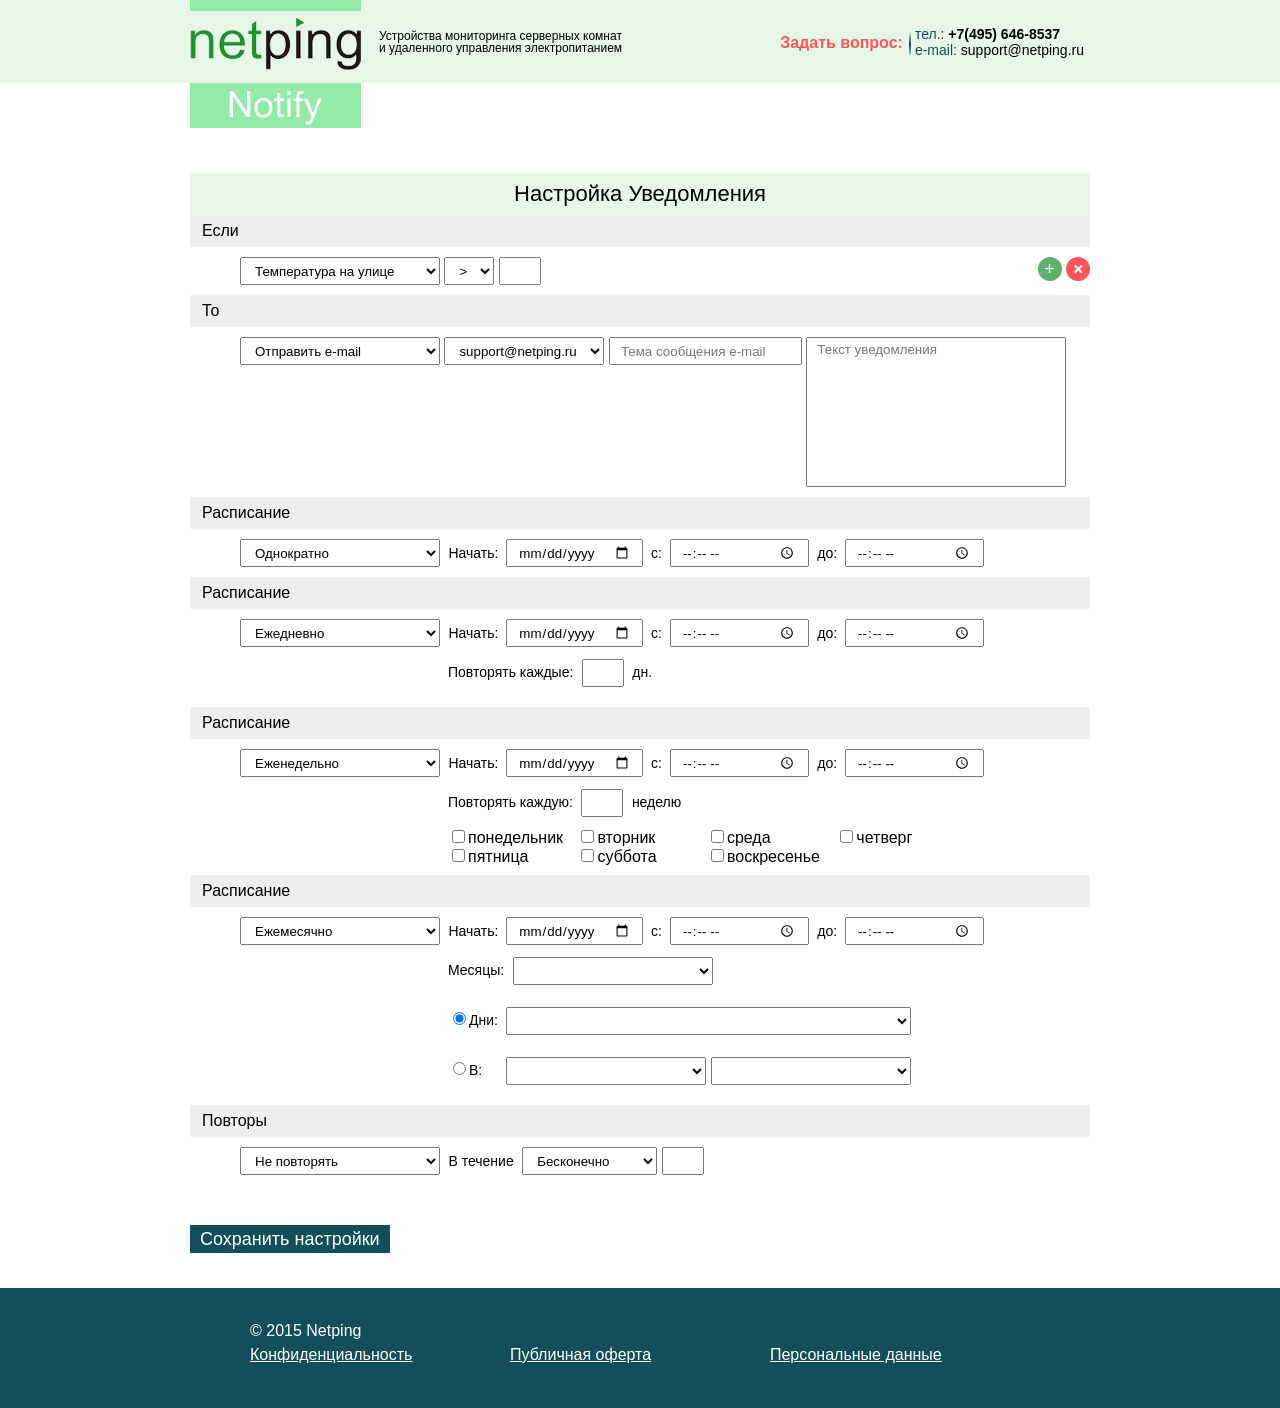
==== notifications.html @ 861a2285 "Layout Сверстать дизайн сервиса" ====
﻿<!DOCTYPE html>
<html lang="en" xmlns="http://www.w3.org/1999/xhtml">
<head>
    <meta charset="utf-8" />
    <title>Netping Notify</title>
    <script src="http://code.jquery.com/jquery-1.11.3.min.js"></script>
    <link href="css/style.css" rel="stylesheet" />
</head>
<body>
    <div class="wrapper">
        <div class="wrapper-content">
            <div class="header-wrapper">
                <div class="header-content">
                    <div class="logo">
                        <img src="/img/logo.png" />
                    </div>
                    <div class="slogan">
                        Устройства мониторинга серверных комнат<br />
                        и удаленного управления электропитанием
                    </div>
                    <div class="aq">
                        <strong>Задать вопрос:</strong>
                        <div>
                            <a href="tel:74956468537">тел.: <span><em>+7(495) 646-8537</em></span></a>
                            <a href="mailto:support@netping.ru">e-mail: <span>support@netping.ru</span></a>
                        </div>
                    </div>
                </div>
            </div>
            <div class="body-wrapper">
                <div class="body-content">
                    <div class="notification-edit">
                        <h2>Настройка Уведомления</h2>
                        <section>
                            <h3>Если</h3>
                            <select>
                                <option>Температура на улице</option>
                                <option>Температура в шкафу</option>
                                <option>Влажность в шкафу</option>
                            </select>
                            <select>
                                <option>></option>
                                <option>=</option>
                                <option><</option>
                            </select>
                            <input type="text" class="small-input" />
                            <div class="notification-if-actions">
                                <button class="btn btn-add-condition">+</button>
                                <button class="btn btn-remove-condition"></button>
                            </div>
                        </section>
                        <section>
                            <h3>То</h3>
                            <select>
                                <option>Отправить e-mail</option>
                                <option>Отправить SMS</option>
                                <option>Включить сигнализацию</option>
                            </select>
                            <select>
                                <option>support@netping.ru</option>
                                <option>info@netping.ru</option>
                            </select>
                            <input type="text" placeholder="Тема сообщения e-mail" />
                            <textarea placeholder="Текст уведомления"></textarea>
                        </section>
                        <section>
                            <h3>Расписание</h3>
                            <select>
                                <option selected>Однократно</option>
                                <option>Ежедневно</option>
                                <option>Еженедельно</option>
                                <option>Ежемесячно</option>
                            </select>
                            <span>
                                Начать:
                            </span>
                            <input type="date" class="datepicker" />
                            <span>
                                с:
                            </span>
                            <input type="time" class="time" />
                            <span>
                                до:
                            </span>
                            <input type="time" class="time" />
                        </section>
                        <section>
                            <h3>Расписание</h3>
                            <select>
                                <option>Однократно</option>
                                <option selected>Ежедневно</option>
                                <option>Еженедельно</option>
                                <option>Ежемесячно</option>
                            </select>
                            <span>
                                Начать:
                            </span>
                            <input type="date" class="datepicker" />
                            <span>
                                с:
                            </span>
                            <input type="time" class="time" />
                            <span>
                                до:
                            </span>
                            <input type="time" class="time" />
                            <br />
                            <span class="first-in-line">Повторять каждые:</span>
                            <input type="text" class="small-input" />
                            <span>дн.</span>
                        </section>
                        <section>
                            <h3>Расписание</h3>
                            <select>
                                <option>Однократно</option>
                                <option>Ежедневно</option>
                                <option selected>Еженедельно</option>
                                <option>Ежемесячно</option>
                            </select>
                            <span>
                                Начать:
                            </span>
                            <input type="date" class="datepicker" />
                            <span>
                                с:
                            </span>
                            <input type="time" class="time" />
                            <span>
                                до:
                            </span>
                            <input type="time" class="time" />
                            <br />
                            <span class="first-in-line">Повторять каждую:</span>
                            <input type="text" class="small-input" />
                            <span>неделю</span>
                            <div class="first-in-line week-day-checks">
                                <label><input type="checkbox" />понедельник</label>
                                <label><input type="checkbox" />вторник</label>
                                <label><input type="checkbox" />среда</label>
                                <label><input type="checkbox" />четверг</label>
                                <label><input type="checkbox" />пятница</label>
                                <label><input type="checkbox" />суббота</label>
                                <label><input type="checkbox" />воскресенье</label>

                            </div>
                        </section>
                        <section>
                            <h3>Расписание</h3>
                            <select>
                                <option>Однократно</option>
                                <option>Ежедневно</option>
                                <option>Еженедельно</option>
                                <option selected>Ежемесячно</option>
                            </select>
                            <span>
                                Начать:
                            </span>
                            <input type="date" class="datepicker" />
                            <span>
                                с:
                            </span>
                            <input type="time" class="time" />
                            <span>
                                до:
                            </span>
                            <input type="time" class="time" />
                            <br />
                            <span class="first-in-line">Месяцы:</span>
                            <div class="select-box-with-checks">
                                <select></select>
                                <div class="select-content">
                                    <label><input type="checkbox" />Выбрать все месяцы</label>
                                    <label><input type="checkbox" />Январь</label>
                                    <label><input type="checkbox" />Февраль</label>
                                    <label><input type="checkbox" />Март</label>
                                    <label><input type="checkbox" />Апрель</label>
                                    <label><input type="checkbox" />Май</label>
                                    <label><input type="checkbox" />Июнь</label>
                                    <label><input type="checkbox" />Июль</label>
                                    <label><input type="checkbox" />Август</label>
                                    <label><input type="checkbox" />Сентябрь</label>
                                    <label><input type="checkbox" />Октябрь</label>
                                    <label><input type="checkbox" />Ноябрь</label>
                                    <label><input type="checkbox" />Декабрь</label>
                                </div>
                            </div>
                            <br />
                            <span class="first-in-line"><label><input type="radio" checked name="schedule-type" />Дни:</label></span>
                            <div tabindex="0" class="select-box-with-checks wide">
                                <select></select>
                                <div class="select-content select-content-inline">
                                    <div>
                                        <label><input type="checkbox" />1</label>
                                        <label><input type="checkbox" />2</label>
                                        <label><input type="checkbox" />3</label>
                                        <label><input type="checkbox" />4</label>
                                        <label><input type="checkbox" />5</label>
                                    </div>
                                    <div>
                                        <label><input type="checkbox" />6</label>
                                        <label><input type="checkbox" />7</label>
                                        <label><input type="checkbox" />8</label>
                                        <label><input type="checkbox" />9</label>
                                        <label><input type="checkbox" />10</label>
                                    </div>
                                    <div>
                                        <label><input type="checkbox" />11</label>
                                        <label><input type="checkbox" />12</label>
                                        <label><input type="checkbox" />13</label>
                                        <label><input type="checkbox" />14</label>
                                        <label><input type="checkbox" />15</label>
                                    </div>
                                    <div>
                                        <label><input type="checkbox" />16</label>
                                        <label><input type="checkbox" />17</label>
                                        <label><input type="checkbox" />18</label>
                                        <label><input type="checkbox" />19</label>
                                        <label><input type="checkbox" />20</label>
                                    </div>
                                    <div>

                                        <label><input type="checkbox" />21</label>
                                        <label><input type="checkbox" />22</label>
                                        <label><input type="checkbox" />23</label>
                                        <label><input type="checkbox" />24</label>
                                        <label><input type="checkbox" />25</label>
                                    </div>
                                    <div>
                                        <label><input type="checkbox" />26</label>
                                        <label><input type="checkbox" />27</label>
                                        <label><input type="checkbox" />28</label>
                                        <label><input type="checkbox" />29</label>
                                        <label><input type="checkbox" />30</label>
                                    </div>
                                    <div>
                                        <label><input type="checkbox" />31</label>
                                        <label><input type="checkbox" />послед.</label>
                                    </div>
                                </div>
                            </div>
                            <br />
                            <span class="first-in-line"><label><input type="radio" name="schedule-type" />В:</label></span>
                            <div class="select-box-with-checks">
                                <select></select>
                                <div class="select-content">
                                    <label><input type="checkbox" />1</label>
                                    <label><input type="checkbox" />2</label>
                                    <label><input type="checkbox" />3</label>
                                    <label><input type="checkbox" />4</label>
                                    <label><input type="checkbox" />Посл.</label>
                                </div>
                            </div>
                            <div class="select-box-with-checks">
                                <select></select>
                                <div class="select-content">
                                    <label><input type="checkbox" />Выбрать все дни</label>
                                    <label><input type="checkbox" />понедельник</label>
                                    <label><input type="checkbox" />вторник</label>
                                    <label><input type="checkbox" />среда</label>
                                    <label><input type="checkbox" />четверг</label>
                                    <label><input type="checkbox" />пятница</label>
                                    <label><input type="checkbox" />суббота</label>
                                    <label><input type="checkbox" />воскресенье</label>
                                </div>
                            </div>
                        </section>
                        <section>
                            <h3>Повторы</h3>
                            <select>
                                <option>Не повторять</option>
                                <option>Каждые 5 минут</option>
                                <option>Каждые 10 минут</option>
                                <option>Каждые 30 минут</option>
                                <option>Каждые час</option>
                                <option>Свой интервал</option>
                            </select>
                            <span>В течение</span>
                            <select>
                                <option>Бесконечно</option>
                                <option>15 мин.</option>
                                <option>30 мин.</option>
                                <option>1 час</option>
                                <option>12 часов</option>
                                <option>1 день</option>
                                <option>Свой интервал</option>
                            </select>
                            <input type="text" class="small-input" />
                        </section>
                        <div class="actions">
                            <input type="submit" class="btn btn-info" value="Сохранить настройки" />
                        </div>
                    </div>
                </div>
            </div>
            <div class="footer-wrapper">
                <div class="footer-content">
                    <div class="copyright">
                        © 2015 Netping
                    </div>
                    <div class="footer-block"><a href="#">Конфиденциальность</a></div>
                    <div class="footer-block"><a href="#">Публичная оферта</a></div>
                    <div class="footer-block"><a href="#">Персональные данные</a></div>
                </div>
            </div>
        </div>
    </div>
    <script src="js/script.js"></script>
</body>
</html>
---- css/style.css ----
﻿/* http://meyerweb.com/eric/tools/css/reset/ 
   v2.0 | 20110126
   License: none (public domain)
*/

html, body, div, span, applet, object, iframe,
h1, h2, h3, h4, h5, h6, p, blockquote, pre,
a, abbr, acronym, address, big, cite, code,
del, dfn, em, img, ins, kbd, q, s, samp,
small, strike, strong, sub, sup, tt, var,
b, u, i, center,
dl, dt, dd, ol, ul, li,
fieldset, form, label, legend,
table, caption, tbody, tfoot, thead, tr, th, td,
article, aside, canvas, details, embed,
figure, figcaption, footer, header, hgroup,
menu, nav, output, ruby, section, summary,
time, mark, audio, video {
    margin: 0;
    padding: 0;
    border: 0;
    font-size: 100%;
    font: inherit;
    vertical-align: baseline;
}
/* HTML5 display-role reset for older browsers */
article, aside, details, figcaption, figure,
footer, header, hgroup, menu, nav, section {
    display: block;
}

body {
    line-height: 1;
    min-width: 800px;
    max-width: 1920px;
}

ol, ul {
    list-style: none;
}

blockquote, q {
    quotes: none;
}

    blockquote:before, blockquote:after,
    q:before, q:after {
        content: '';
        content: none;
    }

table {
    border-collapse: collapse;
    border-spacing: 0;
}

html, body {
    height: 100%;
    font-family: Arial, Helvetica, sans-serif;
}

.wrapper {
    min-height: 100%;
    position: relative;
}

/*      Header      */
.header-wrapper {
    background: #e6f8e5;
}

.header-content {
    width: 900px;
    margin: 0 auto 90px;
    height: 83px;
}

    .header-content .slogan {
        vertical-align: middle;
        font-size: 12px;
        padding: 30px 0;
        margin-left: 18px;
    }

    .header-content > div {
        float: left;
    }

    .header-content .aq {
        white-space: nowrap;
        float: right;
        padding: 25px 0;
    }

        .header-content .aq strong {
            float: left;
            font-weight: 700;
            color: #fc5658;
            font-size: 16px;
            line-height: 35px;
            margin-right: 6px;
        }

        .header-content .aq div {
            float: left;
        }

            .header-content .aq div:before {
                content: "";
                display: block;
                float: left;
                width: 2px;
                height: 35px;
                background: no-repeat no-repeat center center url('../img/ask-separator.png');
            }


        .header-content .aq a {
            display: block;
            font-size: 14px;
            text-decoration: none;
            color: #144e5a;
            margin: 2px 6px;
        }

            .header-content .aq a em {
                font-weight: 700;
            }

            .header-content .aq a span {
                color: #000;
            }

/*      Body        */
.body-content {
    width: 900px;
    margin: 0 auto;
    padding-bottom: 140px;
}

    .body-content a {
        color: #000;
    }

    .body-content h2 {
        font-size: 16px;
        margin-bottom: 20px;
    }


/*      Footer      */
.footer-wrapper {
    width: 100%;
    background: #144e5a;
    position: absolute;
    bottom: 0;
    left: 0;
}

.footer-content {
    width: 780px;
    height: 50px;
    margin: 35px auto;
    color: #fff;
}

    .footer-content .copyright {
        float: left;
        width: 100%;
        margin-bottom: 8px;
    }

    .footer-content .footer-block {
        float: left;
        width: 33.3333%;
    }

        .footer-content .footer-block a {
            color: #fff;
        }

/*      Common      */
p {
    margin: 8px 0;
}

.btn {
    font-size: 18px;
    border: none;
    background: none;
    padding: 7px 20px;
    text-align: center;
}

    .btn.btn-primary {
        background: #eb6e0e;
        color: #fff;
        font-weight: 400;
    }

    .btn.btn-cancel {
        background: #e5e5e5;
        color: #144e5a;
        font-weight: 400;
    }

    .btn.btn-info {
        background: #144e5a;
        color: #ffffff;
        font-weight: 400;
    }

.overlay {
    position: absolute;
    top: 0;
    left: 0;
    height: 100%;
    width: 100%;
    display: table;
}

    .overlay .overlay-window-wrapper {
        display: table-cell;
        vertical-align: middle;
    }

    .overlay .overlay-window {
        width: 420px;
        margin: 0 auto;
    }

/*      Index       */
.index-wrapper {
    width: 600px;
    margin: 0 auto;
}

.login-form input[type=text], .login-form input[type=email], .login-form input[type=password],
.register-form input[type=text], .register-form input[type=email], .register-form input[type=password] {
    padding: 6px 4px;
    font-size: 12px;
    width: 240px;
    -moz-box-sizing: border-box;
    -webkit-box-sizing: border-box;
    box-sizing: border-box;
}

.register-form input[type=text], .register-form input[type=email], .register-form input[type=password] {
    width: 100%;
}

.body-content .login-form, .register-form {
    float: left;
    font-size: 12px;
}

    .body-content .login-form label, .register-form label {
        display: block;
        padding: 4px 0;
    }

        .body-content .login-form label input, .register-form input {
            display: block;
            margin: 6px 0;
        }

    .body-content .login-form input[type=submit] {
        width: 140px;
    }

.body-content .register {
    float: right;
    font-size: 12px;
}

.register-form {
    background: #e6f8e5;
    width: 100%;
}

    .register-form form {
        padding: 0 35px;
    }

        .register-form form input[type=submit] {
            margin: 25px auto 42px;
        }

    .register-form h2 {
        background: #93ebaa;
        width: 100%;
        display: block;
        text-align: center;
        font-size: 16px;
        padding: 12px 0;
        margin-bottom: 12px;
    }

/*      Sensors     */

.tab-navs ul {
    float: left;
    border-bottom: 1px solid #a0a0a0;
    width: 100%;
}

.clear {
    content: " "; /* Older browser do not support empty content */
    visibility: hidden;
    display: block;
    height: 0;
    clear: both;
}

.tab-navs li {
    float: left;
}

    .tab-navs li:first-child a {
        margin-left: 32px;
    }

    .tab-navs li a {
        float: left;
        text-align: center;
        width: 175px;
        line-height: 38px;
        font-size: 18px;
        text-decoration: none;
        margin-bottom: -1px;
        color: #a0a0a0;
    }

    .tab-navs li.active a {
        border-left: 1px solid #a0a0a0;
        border-top: 1px solid #a0a0a0;
        border-right: 1px solid #a0a0a0;
        background: #fff;
        color: #000;
    }

.tab-content > div {
    display: none;
}

    .tab-content > div.active {
        display: block;
    }

.actions {
    margin: 15px 0;
    text-align: right;
}

    .actions button {
        padding-top: 0;
        padding-bottom: 0;
        line-height: 35px;
    }

    .actions .icon.add-icon:before {
        content: '+';
        font-size: 24px;
        font-weight: 700;
        top: 1px;
        position: relative;
    }


table.sensors-table {
    /* width: 100%; */
    border-collapse: collapse;
    margin: 0 -1px;
}

    table.sensors-table td, table.sensors-table th {
        padding: 12px;
        background: #eeeeee;
        border: 2px solid #fff;
        font-size: 16px;
        vertical-align: middle;
    }

        table.sensors-table td.alert {
            color: #fc5658;
        }

        table.sensors-table th.sorted {
            font-weight: 700;
        }

            table.sensors-table th.sorted.sorted-descending::after {
                content: " ↓";
            }

        table.sensors-table td:empty {
            padding: 1px 0 0;
        }

    table.sensors-table .actions {
        margin: 0;
        white-space: nowrap;
    }

        table.sensors-table .actions .btn {
            font-size: 14px;
            line-height: 22px;
            padding: 0 5px;
            vertical-align: middle;
        }

            table.sensors-table .actions .btn.remove-sensor {
                padding: 0;
                width: 22px;
                height: 22px;
                -moz-border-radius: 50%;
                -webkit-border-radius: 50%;
                border-radius: 50%;
                background: #eb6e0e url('../img/remove-sensor.png') no-repeat no-repeat center center;
                margin-right: 8px;
            }

            table.sensors-table .actions .btn.edit-sensor:before {
                content: "";
                width: 16px;
                height: 16px;
                background-image: url('../img/edit.png');
                display: inline-block;
                vertical-align: middle;
                margin-right: 4px;
            }



/*      Sensor edit     */
.sensor-edit h2 {
    font-size: 22px;
    font-weight: 700;
    margin: 45px 0;
}

.sensor-edit {
}

    .sensor-edit .sensor-parameters {
        width: 620px;
        float: left;
    }

    .sensor-edit .sensor-parameter {
        width: 100%;
        background: #eeeeee;
        height: 60px;
        padding: 0 22px;
        border-top: 1px solid #fff;
        border-bottom: 1px solid #fff;
        -moz-box-sizing: border-box;
        -webkit-box-sizing: border-box;
        box-sizing: border-box;
        vertical-align: middle;
        position: relative;
    }

        .sensor-edit .sensor-parameter .sensor-parameter-name {
            display: table;
            height: 100%;
        }

        .sensor-edit .sensor-parameter span {
            font-size: 16px;
            vertical-align: middle;
            display: table-cell;
        }

        .sensor-edit .sensor-parameter select {
            float: right;
            width: 390px;
            height: 36px;
            padding-left: 12px;
            padding-right: 12px;
            border: 1px solid #ebebeb;
            top: 10px;
            right: 22px;
            /* vertical-align: top; */
            position: absolute;
            font-size: 16px;
        }

    .sensor-edit .sensor-values {
        width: 216px;
        text-align: center;
        float: right;
    }

        .sensor-edit .sensor-values .sensor-parameter-name {
            width: 100%;
            text-align: center;
        }

    .sensor-edit h4 {
        margin-bottom: 10px;
    }

    .sensor-edit .actions {
        margin-top: 25px;
    }

.delete-confirmation {
    border: 1px solid #144e5a;
    padding: 16px;
    width: 350px;
    -moz-box-sizing: border-box;
    -webkit-box-sizing: border-box;
    box-sizing: border-box;
    background: #fff;
    font-size: 18px;
}

    .delete-confirmation h2 {
        font-size: 18px;
        font-weight: 700;
        margin-bottom: 25px;
    }

    .delete-confirmation .actions {
        text-align: center;
        margin-bottom: 0;
        width: 100%;
        margin-top: 50px;
    }

        .delete-confirmation .actions .btn {
            width: 150px;
        }

            .delete-confirmation .actions .btn + .btn {
                margin-left: 16px;
            }

/*      Conditions      */
.notification {
    line-height: 36px;
}

    .notification > div {
        display: block;
        width: 100%;
        margin: 8px 0;
        padding: 0 10px;
        -moz-box-sizing: border-box;
        -webkit-box-sizing: border-box;
        box-sizing: border-box;
    }

        .notification > div:after {
            content: "";
            clear: both;
            display: block;
        }


        .notification > div > div, .notification > div > h3, .notification-schedule-repeat > div > div, .notification-schedule-repeat > div > h3 {
            float: left;
        }

    .notification .notification-value {
        background: #ffffff;
        margin: 10px;
        padding: 0 10px;
    }

        .notification .notification-value + .notification-value {
            margin-left: 0;
        }

    .notification h3:first-child {
        margin-left: 0;
    }

    .notification h3 {
        margin: 0 8px;
        line-height: 56px;
    }

.notification-schedule-repeat > div {
    width: 100%;
}

.notification-condition {
    background: #eeeeee;
}

.notification-then {
    background: #e6f8e5;
}

.notification-schedule-repeat {
    background: #f7f5f5;
}

.notification + .notification {
    border-top: 2px solid #959595;
    margin-top: 14px;
    padding-top: 14px;
}

.notification-status-bar {
    padding-left: 10px;
}

    .notification-status-bar > div {
        float: left;
    }


    .notification-status-bar .notification-actions {
        float: right;
    }

        .notification-status-bar .notification-actions button {
            height: 32px;
            width: 32px;
            cursor: pointer;
            position: relative;
            background: #e6f8e5 no-repeat no-repeat center center;
            border: 0;
        }

            .notification-status-bar .notification-actions button.remove-notification {
                background-image: url(../img/remove.png);
            }

            .notification-status-bar .notification-actions button.toggle-notification {
                background-image: url(../img/toggle.png);
            }

            .notification-status-bar .notification-actions button.edit-notification {
                background-image: url(../img/edit.png);
            }

            .notification-status-bar .notification-actions button:active {
                top: 1px;
                border: 0;
            }


    .notification-status-bar .history {
        margin-left: 20px;
        text-decoration: underline;
        cursor: pointer;
        position: relative;
    }

        .notification-status-bar .history .history-popup {
            display: none;
            z-index: 10;
            position: absolute;
            padding: 20px;
            background: #f7f5f5;
            width: 340px;
            left: -50%;
        }

        .notification-status-bar .history:hover {
            text-decoration: none;
        }

            .notification-status-bar .history:hover .history-popup {
                display: block;
            }

        .notification-status-bar .history .history-popup > div > div {
            float: left;
        }

            .notification-status-bar .history .history-popup > div > div:last-child {
                float: right;
            }

/*      Notification edit       */

.notification-edit {
}

    .notification-edit h2 {
        background: #e6f8e5;
        font-size: 22px;
        font-weight;
        text-align: center;
        padding: 10px 0;
        margin-bottom: 0;
    }

    .notification-edit h3 {
        background: #eeeeee;
        font-size: 16px;
        padding: 8px 12px;
        margin-bottom: 10px;
    }

    .notification-edit section {
        margin-bottom: 10px;
    }

        .notification-edit section span {
            font-size: 14px;
            margin: 0 4px;
        }

            .notification-edit section span.first-in-line {
                margin-left: 258px;
                line-height: 50px;
                min-width: 50px;
                display: inline-block;
            }

        .notification-edit section div.first-in-line {
            margin-left: 258px;
        }

        .notification-edit section .week-day-checks label {
            width: 125px;
            display: inline-block;
        }

    .notification-edit select, .notification-edit input, .notification-edit textarea {
        padding: 4px 10px;
        font-family: Arial, Helvetica, sans-serif;
        -moz-box-sizing: border-box;
        -webkit-box-sizing: border-box;
        box-sizing: border-box;
        height: 28px;
    }

        .notification-edit select:nth-child(2) {
            width: 200px;
            margin-left: 50px;
        }

        .notification-edit input.small-input {
            width: 42px;
            -moz-box-sizing: border-box;
            -webkit-box-sizing: border-box;
            box-sizing: border-box;
        }

    .notification-edit textarea {
        resize: none;
        vertical-align: top;
        width: 260px;
        font-family: Arial, Helvetica, sans-serif;
        height: 150px;
    }

    .notification-edit .time {
        width: 139px;
    }

    .notification-edit .actions {
        text-align: left;
        margin-top: 50px;
    }

    .notification-edit .select-box-with-checks {
        display: inline-block;
        width: 200px;
        position: relative;
    }

        .notification-edit .select-box-with-checks select {
            width: 100%;
        }

        .notification-edit .select-box-with-checks .select-content {
            position: absolute;
            width: 100%;
            padding: 4px;
            border: 1px solid #a9a9a9;
            -moz-box-sizing: border-box;
            -webkit-box-sizing: border-box;
            box-sizing: border-box;
            background: #fff;
            margin-top: -1px;
            display: none;
            z-index: 11;
        }

            .notification-edit .select-box-with-checks .select-content.select-content-inline div {
                display: inline-block;
                vertical-align: top;
            }

            .notification-edit .select-box-with-checks .select-content.select-content-inline label {
                min-width: 48px;
            }


            .notification-edit .select-box-with-checks .select-content label {
                display: block;
            }

        .notification-edit .select-box-with-checks.wide {
            width: 405px;
        }

    .notification-edit .notification-if-actions {
        float: right;
    }

        .notification-edit .notification-if-actions .btn {
            width: 24px;
            height: 24px;
            -moz-border-radius: 50%;
            -webkit-border-radius: 50%;
            border-radius: 50%;
            cursor: pointer;
            position: relative;
            border: 0;
            -moz-box-sizing: border-box;
            -webkit-box-sizing: border-box;
            box-sizing: border-box;
            background: no-repeat no-repeat center center;
            display: inline-block;
            padding: 0;
            vertical-align: top;
        }

            .notification-edit .notification-if-actions .btn.btn-add-condition {
                background-color: #60af6e;
                color: #fff;
            }

            .notification-edit .notification-if-actions .btn.btn-remove-condition {
                background-color: #fc5658;
                background-image: url('../img/remove-sensor.png');
            }

    .notification-edit input[type=checkbox], .notification-edit input[type=radio] {
        height: auto;
    }

@media screen and (max-width: 1279px) {
    .header-content {
        width: 800px;
    }

    .body-content {
        width: 800px;
    }

    .notification-edit select:nth-child(2) {
        margin-left: 10px;
    }

    .notification-edit textarea {
        width: 222px;
    }

    .notification-edit .actions {
        text-align: left;
        margin-left: 10px;
    }

    .notification-edit section span.first-in-line {
        margin-left: 218px;
    }

    .notification-edit section div.first-in-line {
        margin-left: 218px;
    }

    .tab-content {
        padding: 0 10px;
    }
}

@media screen and (min-width: 1920px) {
    .header-content {
        width: 1280px;
    }
}
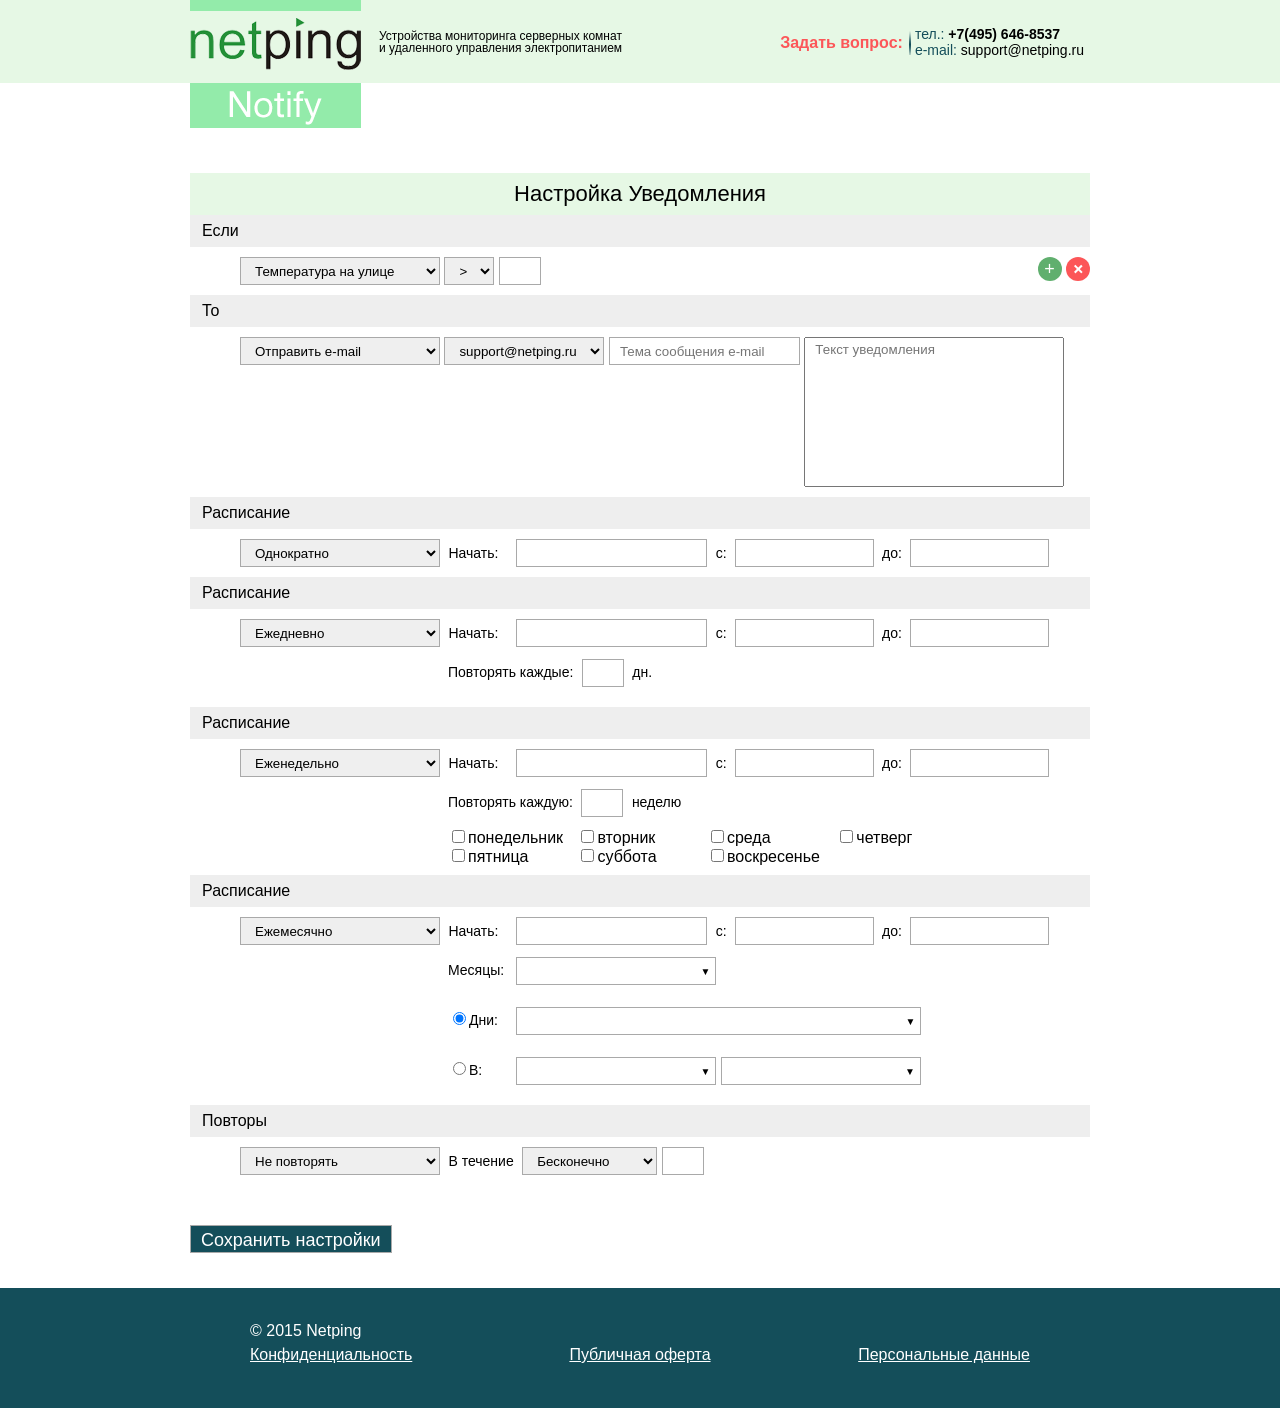
==== commit 843d5f7c: "fixes of layout Сверстать страницу сервиса" ====
--- a/notifications.html
+++ b/notifications.html
@@ -4,7 +4,13 @@
     <meta charset="utf-8" />
     <title>Netping Notify</title>
     <script src="http://code.jquery.com/jquery-1.11.3.min.js"></script>
+    <script src="js/jquery-ui.min.js"></script>
     <link href="css/style.css" rel="stylesheet" />
+    <link href="css/jquery-ui.min.css" rel="stylesheet" />
+    <link href="css/jquery-ui.theme.css" rel="stylesheet" />
+    <link href="css/timepicki.css" rel="stylesheet" />
+    <script src="js/datepicker-ru.js"></script>
+    <script src="js/timepicki.js"></script>
 </head>
 <body>
     <div class="wrapper">
@@ -74,15 +80,15 @@
                             <span>
                                 Начать:
                             </span>
-                            <input type="date" class="datepicker" />
+                            <input type="text" class="datepicker" />
                             <span>
                                 с:
                             </span>
-                            <input type="time" class="time" />
+                            <input type="text" class="timepicker" />
                             <span>
                                 до:
                             </span>
-                            <input type="time" class="time" />
+                            <input type="text" class="timepicker" />
                         </section>
                         <section>
                             <h3>Расписание</h3>
@@ -95,15 +101,15 @@
                             <span>
                                 Начать:
                             </span>
-                            <input type="date" class="datepicker" />
+                            <input type="text" class="datepicker" />
                             <span>
                                 с:
                             </span>
-                            <input type="time" class="time" />
+                            <input type="text" class="timepicker" />
                             <span>
                                 до:
                             </span>
-                            <input type="time" class="time" />
+                            <input type="text" class="timepicker" />
                             <br />
                             <span class="first-in-line">Повторять каждые:</span>
                             <input type="text" class="small-input" />
@@ -120,15 +126,15 @@
                             <span>
                                 Начать:
                             </span>
-                            <input type="date" class="datepicker" />
+                            <input type="text" class="datepicker" />
                             <span>
                                 с:
                             </span>
-                            <input type="time" class="time" />
+                            <input type="text" class="timepicker" />
                             <span>
                                 до:
                             </span>
-                            <input type="time" class="time" />
+                            <input type="text" class="timepicker" />
                             <br />
                             <span class="first-in-line">Повторять каждую:</span>
                             <input type="text" class="small-input" />
@@ -155,19 +161,19 @@
                             <span>
                                 Начать:
                             </span>
-                            <input type="date" class="datepicker" />
+                            <input type="text" class="datepicker" />
                             <span>
                                 с:
                             </span>
-                            <input type="time" class="time" />
+                            <input type="timepicker" class="timepicker" />
                             <span>
                                 до:
                             </span>
-                            <input type="time" class="time" />
+                            <input type="text" class="timepicker" />
                             <br />
                             <span class="first-in-line">Месяцы:</span>
                             <div class="select-box-with-checks">
-                                <select></select>
+                                <div class="select-box"></div>
                                 <div class="select-content">
                                     <label><input type="checkbox" />Выбрать все месяцы</label>
                                     <label><input type="checkbox" />Январь</label>
@@ -187,7 +193,7 @@
                             <br />
                             <span class="first-in-line"><label><input type="radio" checked name="schedule-type" />Дни:</label></span>
                             <div tabindex="0" class="select-box-with-checks wide">
-                                <select></select>
+                                <div class="select-box"></div>
                                 <div class="select-content select-content-inline">
                                     <div>
                                         <label><input type="checkbox" />1</label>
@@ -241,7 +247,7 @@
                             <br />
                             <span class="first-in-line"><label><input type="radio" name="schedule-type" />В:</label></span>
                             <div class="select-box-with-checks">
-                                <select></select>
+                                <div class="select-box"></div>
                                 <div class="select-content">
                                     <label><input type="checkbox" />1</label>
                                     <label><input type="checkbox" />2</label>
@@ -251,7 +257,7 @@
                                 </div>
                             </div>
                             <div class="select-box-with-checks">
-                                <select></select>
+                                <div class="select-box"></div>
                                 <div class="select-content">
                                     <label><input type="checkbox" />Выбрать все дни</label>
                                     <label><input type="checkbox" />понедельник</label>
--- a/css/style.css
+++ b/css/style.css
@@ -175,6 +175,14 @@
         width: 33.3333%;
     }
 
+        .footer-content .footer-block:nth-child(3) {
+            text-align: center;
+        }
+
+        .footer-content .footer-block:last-child {
+            text-align: right;
+        }
+
         .footer-content .footer-block a {
             color: #fff;
         }
@@ -368,7 +376,7 @@
 
 
 table.sensors-table {
-    /* width: 100%; */
+    width: 100%;
     border-collapse: collapse;
     margin: 0 -1px;
 }
@@ -387,6 +395,7 @@
 
         table.sensors-table th.sorted {
             font-weight: 700;
+            white-space: nowrap;
         }
 
             table.sensors-table th.sorted.sorted-descending::after {
@@ -400,6 +409,7 @@
     table.sensors-table .actions {
         margin: 0;
         white-space: nowrap;
+        text-align: center;
     }
 
         table.sensors-table .actions .btn {
@@ -577,10 +587,19 @@
         margin-left: 0;
     }
 
-    .notification h3 {
-        margin: 0 8px;
-        line-height: 56px;
-    }
+.notification-condition h3:first-child, .notification-then h3:first-child {
+    width: 30px;
+}
+
+.notification-schedule h3:first-child, .notification-repeat h3:first-child {
+    width: 80px;
+}
+
+
+.notification h3 {
+    margin: 0 8px;
+    line-height: 56px;
+}
 
 .notification-schedule-repeat > div {
     width: 100%;
@@ -682,6 +701,10 @@
 .notification-edit {
 }
 
+    .notification-edit input, .notification-edit select {
+        border: 1px solid #a9a9a9;
+    }
+
     .notification-edit h2 {
         background: #e6f8e5;
         font-size: 22px;
@@ -700,28 +723,37 @@
 
     .notification-edit section {
         margin-bottom: 10px;
-    }
-
-        .notification-edit section span {
-            font-size: 14px;
-            margin: 0 4px;
-        }
-
-            .notification-edit section span.first-in-line {
-                margin-left: 258px;
-                line-height: 50px;
-                min-width: 50px;
-                display: inline-block;
-            }
-
-        .notification-edit section div.first-in-line {
+        white-space: nowrap;
+    }
+
+    .notification-edit .datepicker {
+        margin-left: 10px;
+    }
+
+    .notification-edit section .week-day-checks {
+        white-space: normal;
+    }
+
+    .notification-edit section span {
+        font-size: 14px;
+        margin: 0 4px;
+    }
+
+        .notification-edit section span.first-in-line {
             margin-left: 258px;
-        }
-
-        .notification-edit section .week-day-checks label {
-            width: 125px;
+            line-height: 50px;
+            min-width: 60px;
             display: inline-block;
         }
+
+    .notification-edit section div.first-in-line {
+        margin-left: 258px;
+    }
+
+    .notification-edit section .week-day-checks label {
+        width: 125px;
+        display: inline-block;
+    }
 
     .notification-edit select, .notification-edit input, .notification-edit textarea {
         padding: 4px 10px;
@@ -742,6 +774,9 @@
             -moz-box-sizing: border-box;
             -webkit-box-sizing: border-box;
             box-sizing: border-box;
+            padding-left: 5px;
+            padding-right: 5px;
+            text-align: right;
         }
 
     .notification-edit textarea {
@@ -752,10 +787,6 @@
         height: 150px;
     }
 
-    .notification-edit .time {
-        width: 139px;
-    }
-
     .notification-edit .actions {
         text-align: left;
         margin-top: 50px;
@@ -767,9 +798,26 @@
         position: relative;
     }
 
-        .notification-edit .select-box-with-checks select {
+        .notification-edit .select-box-with-checks .select-box {
+            border: 1px solid #a9a9a9;
             width: 100%;
-        }
+            height: 28px;
+            -moz-box-sizing: border-box;
+            -webkit-box-sizing: border-box;
+            box-sizing: border-box;
+            vertical-align: middle;
+            display: inline-block;
+        }
+
+            .notification-edit .select-box-with-checks .select-box:after {
+                content: "▼";
+                right: 5px;
+                line-height: 28px;
+                font-size: 10px;
+                position: relative;
+                float: right;
+            }
+
 
         .notification-edit .select-box-with-checks .select-content {
             position: absolute;
@@ -872,6 +920,10 @@
     .tab-content {
         padding: 0 10px;
     }
+
+    table.sensors-table td, table.sensors-table th {
+        padding: 12px 4px;
+    }
 }
 
 @media screen and (min-width: 1920px) {
--- a/css/timepicki.css
+++ b/css/timepicki.css
@@ -0,0 +1,100 @@
+
+/* 
+Created on: 17 Sep, 2014, 4:29:37 PM
+Author: senthil
+*/
+
+.ti_tx,
+.mi_tx,
+.mer_tx {
+    width: 100%;
+    text-align: center;
+    margin: 10px 0;
+}
+
+.time,
+.mins,
+.meridian {
+    width: 60px;
+    float: left;
+    margin: 0 10px;
+    font-size: 20px;
+    color: #2d2e2e;
+    font-family: arial;
+    font-weight: 700;
+}
+
+.prev,
+.next {
+    cursor: pointer;
+    padding: 18px;
+    width: 28%;
+    border: 1px solid #ccc;
+    margin: auto;
+    background: url(../img/arrow.png) no-repeat;
+    border-radius: 5px;
+}
+
+    .prev:hover,
+    .next:hover {
+        background-color: #ccc;
+    }
+
+.next {
+    background-position: 50% 150%;
+}
+
+.prev {
+    background-position: 50% -50%;
+}
+
+.time_pick {
+    position: relative;
+    display: inline-block;
+    width: 139px;
+}
+
+    .time_pick .timepicker {
+        width: 100%;
+    }
+
+.timepicker_wrap {
+    padding: 10px;
+    border-radius: 5px;
+    z-index: 998;
+    display: none;
+    box-shadow: 2px 2px 5px 0 rgba(50,50,50,0.35);
+    background: #f6f6f6;
+    border: 1px solid #ccc;
+    float: left;
+    position: absolute;
+    top: 27px;
+    left: 0;
+    width: 160px;
+}
+
+.arrow_top {
+    position: absolute;
+    top: -10px;
+    left: 20px;
+    background: url(../img/top_arr.png) no-repeat;
+    width: 18px;
+    height: 10px;
+    z-index: 999;
+}
+
+input.timepicki-input {
+    background: none repeat scroll 0 0 #FFFFFF;
+    border: 1px solid #CCCCCC;
+    border-radius: 5px 5px 5px 5px;
+    float: none;
+    margin: 0;
+    text-align: center;
+    width: 70%;
+}
+
+a.reset_time {
+    float: left;
+    margin-top: 5px;
+    color: #000;
+}
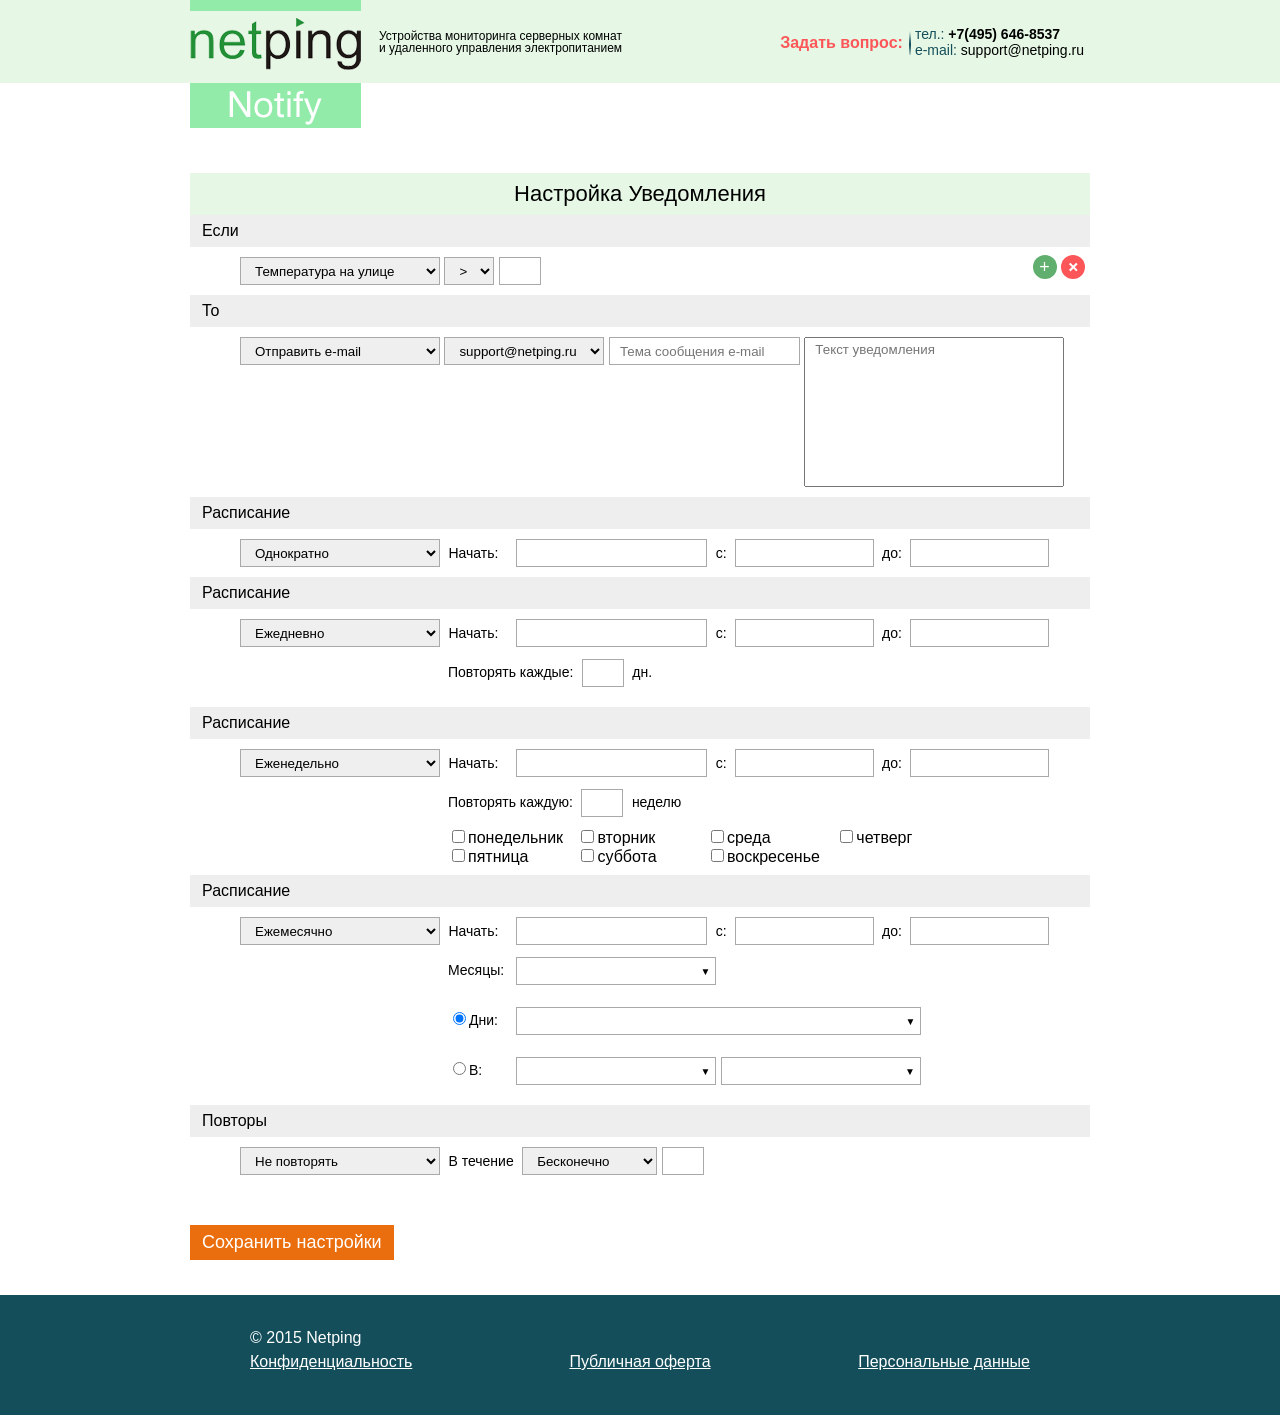
==== commit 1369b79c: "layout fixes Сверстать страницу сервиса" ====
--- a/notifications.html
+++ b/notifications.html
@@ -5,12 +5,13 @@
     <title>Netping Notify</title>
     <script src="http://code.jquery.com/jquery-1.11.3.min.js"></script>
     <script src="js/jquery-ui.min.js"></script>
-    <link href="css/style.css" rel="stylesheet" />
     <link href="css/jquery-ui.min.css" rel="stylesheet" />
     <link href="css/jquery-ui.theme.css" rel="stylesheet" />
     <link href="css/timepicki.css" rel="stylesheet" />
     <script src="js/datepicker-ru.js"></script>
     <script src="js/timepicki.js"></script>
+    <link href="css/style.css" rel="stylesheet" />
+
 </head>
 <body>
     <div class="wrapper">
@@ -293,7 +294,7 @@
                             <input type="text" class="small-input" />
                         </section>
                         <div class="actions">
-                            <input type="submit" class="btn btn-info" value="Сохранить настройки" />
+                            <button class="btn btn-primary">Сохранить настройки</button>
                         </div>
                     </div>
                 </div>
--- a/css/style.css
+++ b/css/style.css
@@ -701,6 +701,10 @@
 .notification-edit {
 }
 
+    .notification-edit .btn.btn-primary {
+        padding: 0 12px;
+    }
+
     .notification-edit input, .notification-edit select {
         border: 1px solid #a9a9a9;
     }
@@ -724,6 +728,7 @@
     .notification-edit section {
         margin-bottom: 10px;
         white-space: nowrap;
+        position: relative;
     }
 
     .notification-edit .datepicker {
@@ -785,6 +790,7 @@
         width: 260px;
         font-family: Arial, Helvetica, sans-serif;
         height: 150px;
+        overflow-y: auto;
     }
 
     .notification-edit .actions {
@@ -853,6 +859,10 @@
 
     .notification-edit .notification-if-actions {
         float: right;
+        position: absolute;
+        right: 5px;
+        top: 40px;
+        se;
     }
 
         .notification-edit .notification-if-actions .btn {
@@ -924,6 +934,22 @@
     table.sensors-table td, table.sensors-table th {
         padding: 12px 4px;
     }
+
+    .sensor-edit .sensor-values {
+        width: 190px;
+    }
+
+    .sensor-edit .sensor-parameters {
+        width: 580px;
+    }
+
+    .sensor-edit .actions {
+        text-align: center;
+    }
+
+    .time_pick {
+        width: 125px;
+    }
 }
 
 @media screen and (min-width: 1920px) {
